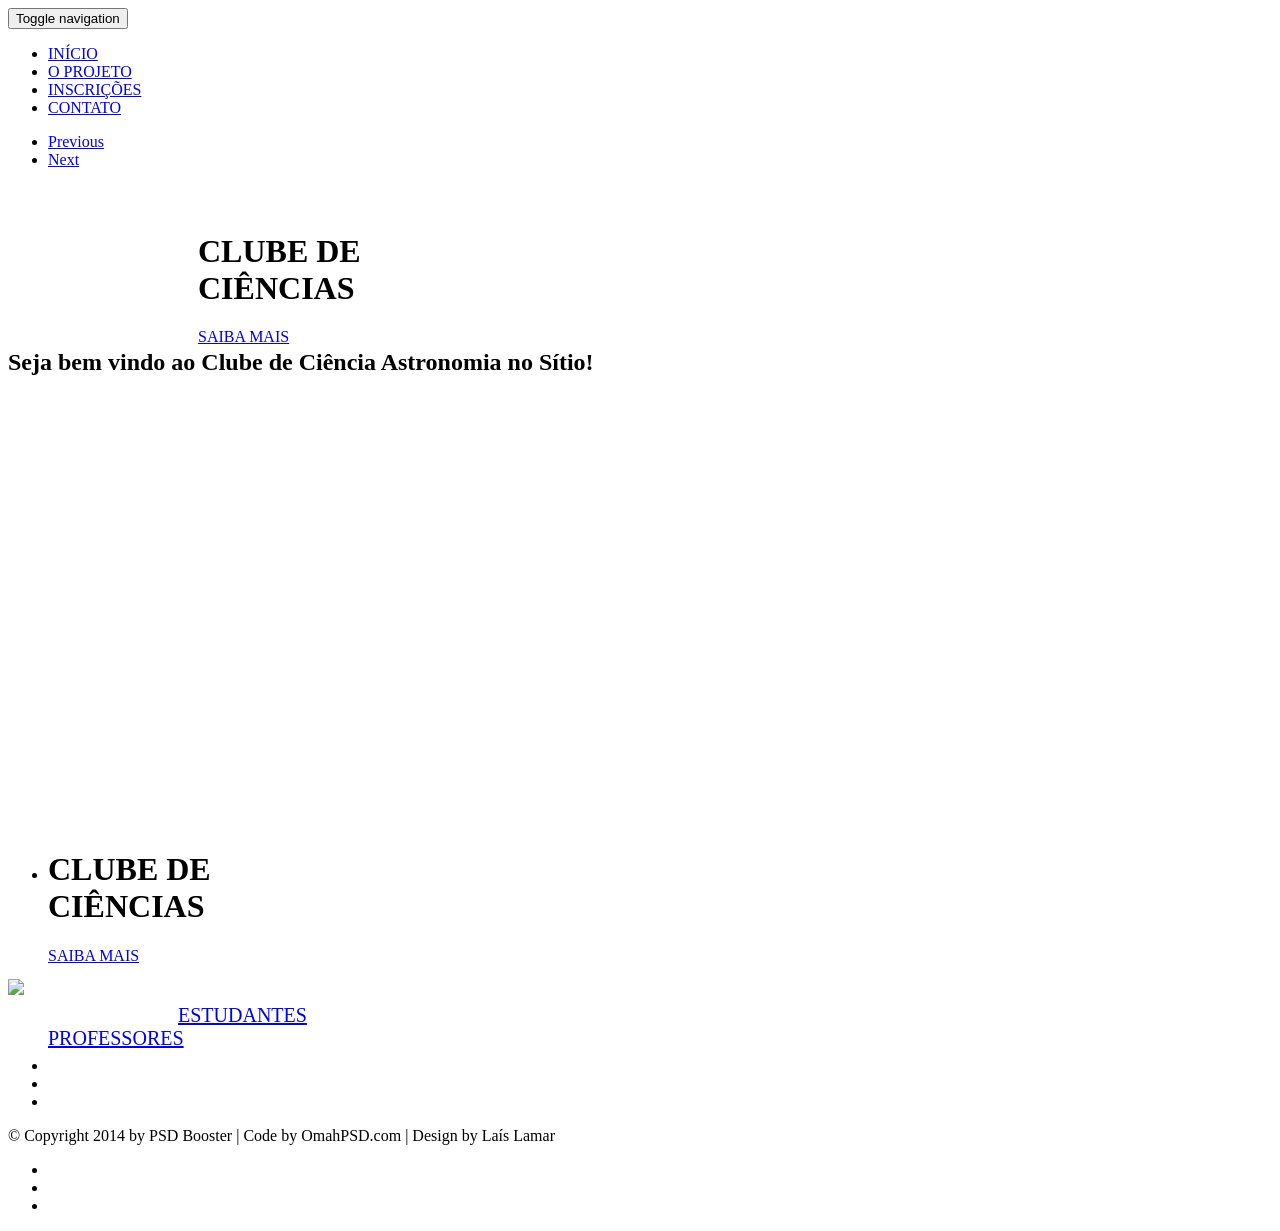
==== index.html @ d0e1f004 "Add files via upload" ====
<!DOCTYPE html>
<html lang="en">
  <head>
    <meta charset="utf-8">
    <meta name="viewport" content="width=device-width, initial-scale=1.0">
    <meta name="description" content="">
    <meta name="author" content="">

    <title>Clube de Ciências</title>

    <!-- Bootstrap core CSS -->
    <link href="css/bootstrap.css" rel="stylesheet">
    <link href="component/font-awesome-4.1.0/css/font-awesome.min.css" rel="stylesheet">
    <link href="component/jqBootstrapValidation-1.3.7/bootstrapValidator.css" rel="stylesheet">
    <link href="component/flexslider/flexslider.css" rel="stylesheet">
    <link href="component/animate/animate.min.css" rel="stylesheet">
    <!-- Add custom CSS here -->
	 
    <link href="css/style.css" rel="stylesheet">
		<!--[if lt IE 9]><script src="assets/js/ie8-responsive-file-warning.js"></script><![endif]-->
		<!-- HTML5 shim and Respond.js IE8 support of HTML5 elements and media queries -->
		<!--[if lt IE 9]>
		  <script src="https://oss.maxcdn.com/html5shiv/3.7.2/html5shiv.min.js"></script>
		  <script src="https://oss.maxcdn.com/respond/1.4.2/respond.min.js"></script>
<![endif]-->
  </head>

  <body id="home">
 
<div id="boxWrapp">
	<nav class="navbar navbar-default navbar-fixed-top" role="navigation">
	  <div class="container">
		<!-- Brand and toggle get grouped for better mobile display -->
		<div class="navbar-header">
		  <button type="button" class="navbar-toggle" data-toggle="collapse" data-target="#bs-example-navbar-collapse-1">
			<span class="sr-only">Toggle navigation</span>
			<span class="icon-bar"></span>
			<span class="icon-bar"></span>
			<span class="icon-bar"></span>
		  </button>
		  <!--<a class="navbar-brand" href="#"><img src="img/EE4krJm.png" alt="sitename" /></a>-->
		</div>

		<!-- Collect the nav links, forms, and other content for toggling -->
		<div class="collapse navbar-collapse" id="bs-example-navbar-collapse-1">
		  <ul class="nav navbar-nav navbar-right">
			<li class="current"><a href="#home">INÍCIO</a></li>
			<li><a href="#about">O PROJETO</a></li>
			<li><a href="#work">INSCRIÇÕES</a></li>
			<!--<li><a href="#team">EQUIPE</a></li>-->
			<li><a href="#contact">CONTATO</a></li>
		  </ul>
		</div><!-- /.navbar-collapse -->
	  </div><!-- /.container-fluid -->
	</nav><!-- end nav -->
	<!-- content -->
	<header style="height: 697px;">		
		<div class="main-head">
			<div class="container">
				<div class="row">
					<div class="col-lg-12">
						<div id="flex-slide" class="flexslider flex-control">
							<ul class="slides">
								<li style="width: 100%; float: left; margin-right: -100%; position: relative; display: block; z-index: 2; opacity: 1;" class="flex-active-slide">
									<h1 class="delay1 animated showAnimet fadeInRight" data-animated-in="fadeInRight" data-animated-out="fadeOutRight" style="margin-left: 150px;
margin-top: 100px;
								">            CLUBE DE<br>CIÊNCIAS</h1>									
<a href="#about" class="btn btn-clear btn-lg delay5 animated showAnimet aboutMore fadeInRight" data-animated-in="fadeInRight" data-animated-out="fadeOutRight" style="
margin-left: 150px;
margin-top: 20px;
">SAIBA MAIS</a>								</li><!--end item-->
							</ul>
						<ol class="flex-control-nav flex-control-paging"></ol><ul class="flex-direction-nav"><li><a class="flex-prev flex-disabled" href="#" tabindex="-1">Previous</a></li><li><a class="flex-next flex-disabled" href="#" tabindex="-1">Next</a></li></ul></div><!-- flexslider -->
					</div><!-- end col -->
				</div><!-- end row -->
			</div><!-- end container -->
			</div><!--end main slider-->
		</header>		<div class="main-head">
			<div class="container">
				<div class="row">
					<div class="col-lg-12">
						<div id="flex-slide" class="flexslider flex-control">
							<ul class="slides">
								<li>
									<h1 class="delay1 animated showAnimet" data-animated-in="fadeInRight" data-animated-out="fadeOutRight">            CLUBE DE<br>CIÊNCIAS</h1>
									<a href="#about" class="btn btn-clear btn-lg delay5 animated showAnimet aboutMore" data-animated-in="fadeInRight" data-animated-out="fadeOutRight">SAIBA MAIS</a>
								</li><!--end item-->
							</ul>
						</div><!-- flexslider -->
					</div><!-- end col -->
				</div><!-- end row -->
			</div><!-- end container -->
			</div><!--end main slider-->
		</div><!-- end main head -->
	</header>
	<!-- end content -->
	
	<!-- content -->
	<section class="page" id="about">
		<img src="/free-html-modest-landing-page/img/ladinho-2-1@1x.svg" style="
		margin-top: -72px;
		height: auto;
	">		<div class="container">
			<div class="row">
				<div class="col-lg-12">
					<div class="build title-page">
						<h2 class="color-a" style="
    color: black;
    margin-top: -650px;
">Seja bem vindo ao Clube de Ciência Astronomia no Sítio!</h2>
					</div><!-- end build -->
				</div><!-- end col -->
			</div><!-- end row -->
			<div class="row">
					<div class="build stuff">
						<p style="
    margin-top: -600px;
">Unidos pela paixão à Ciência e à Astronomia, juntos iremos explorar o Universo para melhor entendê-lo: de planetas distantes à luas exóticas; de galáxias gigantes à buracos negros supermassivos; de cometas brilhantes à asteroides interestelares; de berçários estelares à estrelas moribundas; tudo que acontece no imenso e misterioso Cosmos estará ao nosso alcance!<br><br>

Todas as terças feiras iremos nos reunir virtualmente para assistir aulas, palestras, sessões virtuais de planetário, fazer observação astronômica e aprender com as oficinas e atividades, e assim entender como a Ciência explica nosso lugar no Universo. Além disso, ainda teremos um fórum virtual onde poderemos interagir a qualquer momento, discutindo notícias recentes ou temas quentes da Astronomia como a vida fora da Terra ou a existência de múltiplos universos.<br><br> 

Se você gosta de Astronomia, de olhar para o céu estrelado, de olhar a Lua ou observar chuvas de meteoros e quer entender mais sobre tudo isso, chegou ao lugar certo! Junte-se ao nosso Clube! Venha aprender Ciência e descobrir até onde o conhecimento já nos levou e explorar os limites e fronteiras do desconhecido! </p>
					</div><!-- end build -->
				</div><!-- end col -->
				
			</div><!-- end row -->
		</div><!-- end container -->
	</section>
		<!-- content -->
		
		<section class="page-color" id="work">
			<div class="container">
				<div class="row">
					<div class="col-lg-12">
						<div class="build title-page">
							<h2 class="color-a" style="
    margin-top: -40px;
    margin-left: 260px;
	color: white;
">INSCRIÇÕES</h2>
						</div><!-- end build -->
					</div><!-- end col -->
				</div><!-- end row -->
				
				<div class="row">
					<div class="col-xs-6 col-sm-6 col-md-4 col-lg-4 mywork"style="display: block;margin-left: -30px;">
						<a href="https://form.jotform.com/clubedecienciasastro/clubedeciencias-estudante" class="btn btn-clear btn-lg"style="margin-left: 200px;margin-top: 20px;font-size: 20px;">ESTUDANTES</a>
						<!--<div class="build">
						<div class="folio">
							<div class="hcaption">
							   <div class="myToggle"></div>
								<div class="attr-icon">
									<div class="caption">
										<a href="https://form.jotform.com/clubedecienciasastro/clubedeciencias-estudante"><span class="fa fa-plus fa-2x"></span></a>
									</div>
								</div>
								<div class="attr-cap">
									<div class="main-cap">
										<a href="https://form.jotform.com/clubedecienciasastro/clubedeciencias-estudante"><h3>ESTUDANTES</h3></a>
									</div>
								</div>
							<img src="img/EE4krJm.png" alt="folio">
							</div>
						</div>
						</div>-->
					</div><!-- end col -->
					<div class="col-xs-6 col-sm-6 col-md-4 col-lg-4 mywork">
						<a href="https://form.jotform.com/clubedecienciasastro/clubedeciencias-estudante" class="btn btn-clear btn-lg" style="margin-left: 40px;margin-top: 20px;font-size: 20px;">PROFESSORES</a>						<!--<div class="build">
						<div class="folio">
							<div class="hcaption">
							   <div class="myToggle"></div>
								<div class="attr-icon">
									<div class="caption onHover">
										<a href="https://form.jotform.com/clubedecienciasastro/clubedeciencias-professor"><span class="fa fa-plus fa-2x"></span></a>
									</div>
								</div>
								<div class="attr-cap">
									<div class="main-cap animated onHoverCap" data-animatedin="fadeInUp" data-animatedout="fadeOutDown">
										<a href="https://form.jotform.com/clubedecienciasastro/clubedeciencias-professor"><h3>PROFESSORES</h3></a>
									</div>
								</div>
							<img src="img/portfolio/f2.jpg" alt="folio">
							</div>
						</div>
						</div>-->
					</div><!-- end col -->
					
				</section>			
		
<!--	<section class="page" id="team">
		<div class="container">
			<div class="row">
				<div class="col-lg-12">
					<div class="build title-page text-left">
						<h2 class="color-a" style="
    margin-top: -40px;
    color: white;
">NOSSA EQUIPE</h2>
					</div>
				</div>
			</div>
			<div class="row">
				<div class="col-md-3 col-lg-3">
					<div class="build team">
						<div class="team-pict">
							<div class="hcaption">
							<div class="myToggle"></div>
							<div class="attr-icon">
								<div class="caption animated onHover" data-animatedin="zoomInUp" data-animatedout="zoomOutDown">
									<ul class="list-inline team-social">
										<li><a href="#"><i class="fa fa-twitter"></i></a></li>
										<li><a href="#"><i class="fa fa-facebook"></i></a></li>
										<li><a href="#"><i class="fa fa-linkedin"></i></a></li>
									</ul>
								</div>
							</div>
								<img src="img/team/team1.jpg" alt="sitename" />
							</div>
						</div>
						<div class="team-attr">
							<h3>GLORIA BROMLEY</h3>
							<p>CEO and Founder</p>
						</div>
					</div>
				</div>
				<div class="col-md-3 col-lg-3">
					<div class="build team">
						<div class="team-pict">
							<div class="hcaption">
							<div class="myToggle"></div>
							<div class="attr-icon">
								<div class="caption animated onHover" data-animatedin="zoomInUp" data-animatedout="zoomOutDown">
									<ul class="list-inline team-social">
										<li><a href="#"><i class="fa fa-twitter"></i></a></li>
										<li><a href="#"><i class="fa fa-facebook"></i></a></li>
										<li><a href="#"><i class="fa fa-linkedin"></i></a></li>
									</ul>
								</div>
							</div>
								<img src="img/team/team2.jpg" alt="sitename" />
							</div>
						</div>
						<div class="team-attr">
							<h3>PAUL TORRES</h3>
							<p>Head of Development</p>
						</div>
					</div>
				</div>
				<div class="col-md-3 col-lg-3">
					<div class="build team">
						<div class="team-pict">
							<div class="hcaption">
							<div class="myToggle"></div>
							<div class="attr-icon">
								<div class="caption animated onHover" data-animatedin="zoomInUp" data-animatedout="zoomOutDown">
									<ul class="list-inline team-social">
										<li><a href="#"><i class="fa fa-twitter"></i></a></li>
										<li><a href="#"><i class="fa fa-facebook"></i></a></li>
										<li><a href="#"><i class="fa fa-linkedin"></i></a></li>
									</ul>
								</div>
							</div>
								<img src="img/team/team3.jpg" alt="sitename" />
							</div>
						</div>
						<div class="team-attr">
							<h3>JUDITH GILLETTE</h3>
							<p>Graphic Designer</p>
						</div>
					</div>
				</div>
				<div class="col-md-3 col-lg-3">
					<div class="build team">
						<div class="team-pict">
							<div class="hcaption">
							<div class="myToggle"></div>
							<div class="attr-icon">
								<div class="caption animated onHover" data-animatedin="zoomInUp" data-animatedout="zoomOutDown">
									<ul class="list-inline team-social">
										<li><a href="#"><i class="fa fa-twitter"></i></a></li>
										<li><a href="#"><i class="fa fa-facebook"></i></a></li>
										<li><a href="#"><i class="fa fa-linkedin"></i></a></li>
									</ul>
								</div>
							</div>
								<img src="img/team/team4.jpg" alt="sitename" />
							</div>
						</div>
						<div class="team-attr">
							<h3>DELORES REED</h3>
							<p>Client Service Director</p>
						</div>
					</div>
				</div>
			</div>
		</div>
	</section>end content -->
	<!-- end content -->

	<!-- content -->
	<section class="page" id="contact">
		<div class="container">
			<div class="row">
				<div class="build title-page text-left">
					<h2 class="color-a" style="
margin-top: -40px;
color: white;
">CONTATO</h2>

				</div><!-- end build -->
			</div><!-- end row -->
		</div><!-- end container -->
		<div class="container">
			<ul class="list-inline contact-social">
				<li><a href="mailto:clubedecienciasastro@gmail.com"><i class="fa fa-envelope"></i></a></li>
				<li><a href="https://www.facebook.com/astronomianositio"><i class="fa fa-facebook"></i></a></li>
				<li><a href="https://www.instagram.com/astronomianositio/"><i class="fa fa-instagram"></i></a></li>
			</ul>
			<script type="text/javascript" src="https://form.jotform.com/jsform/211655538143657"></script>		</div><!-- end container -->
</section>

	<!-- content -->
	<footer>
		<div class="container">
			
			<div class="row">
				<div class="col-lg-6">
					<div class="build cpright text-left">
						<p>&copy; Copyright 2014 by PSD Booster | Code by OmahPSD.com | Design by Laís Lamar</p>
					</div><!-- end build -->
				</div><!-- end col -->
				<div class="col-lg-6">
					<div class="build socMed text-right">
						<ul class="list-inline">
							<li><a href="mailto:clubedecienciasastro@gmail.com"><i class="fa fa-envelope"></i></a></li>
				<li><a href="https://www.facebook.com/astronomianositio"><i class="fa fa-facebook"></i></a></li>
				<li><a href="https://www.instagram.com/astronomianositio/"><i class="fa fa-instagram"></i></a></li>
						</ul>
					</div><!-- end build -->
				</div><!-- end col -->
			</div><!-- end row -->
			
		</div><!-- end container -->
	</footer>
	<!-- end content -->
			
</div>
   <!-- JavaScript -->
    <script src="js/jquery-1.11.0.min.js"></script>
    <script src="js/bootstrap.min.js"></script>
	<script src="js/less-1.7.0.min.js"></script>
	<script type="text/javascript" src="component/jQuery-One-Page-Nav/jquery.nav.js"></script>
    <script src="component/jquery.inview/jquery.inview.min.js"></script>
    <script src="component/backstretch/jquery.backstretch.min.js"></script>
	<script src="component/jqBootstrapValidation-1.3.7/jqBootstrapValidation-1.3.7.min.js"></script>
	<script src="component/flexslider/jquery.flexslider-min.js"></script>
    <script src="js/flexsliderCustom.js"></script>
    <script src="js/script.js"></script>

    <!-- Custom JavaScript for the Side Menu and Smooth Scrolling -->
  </body>

</html>
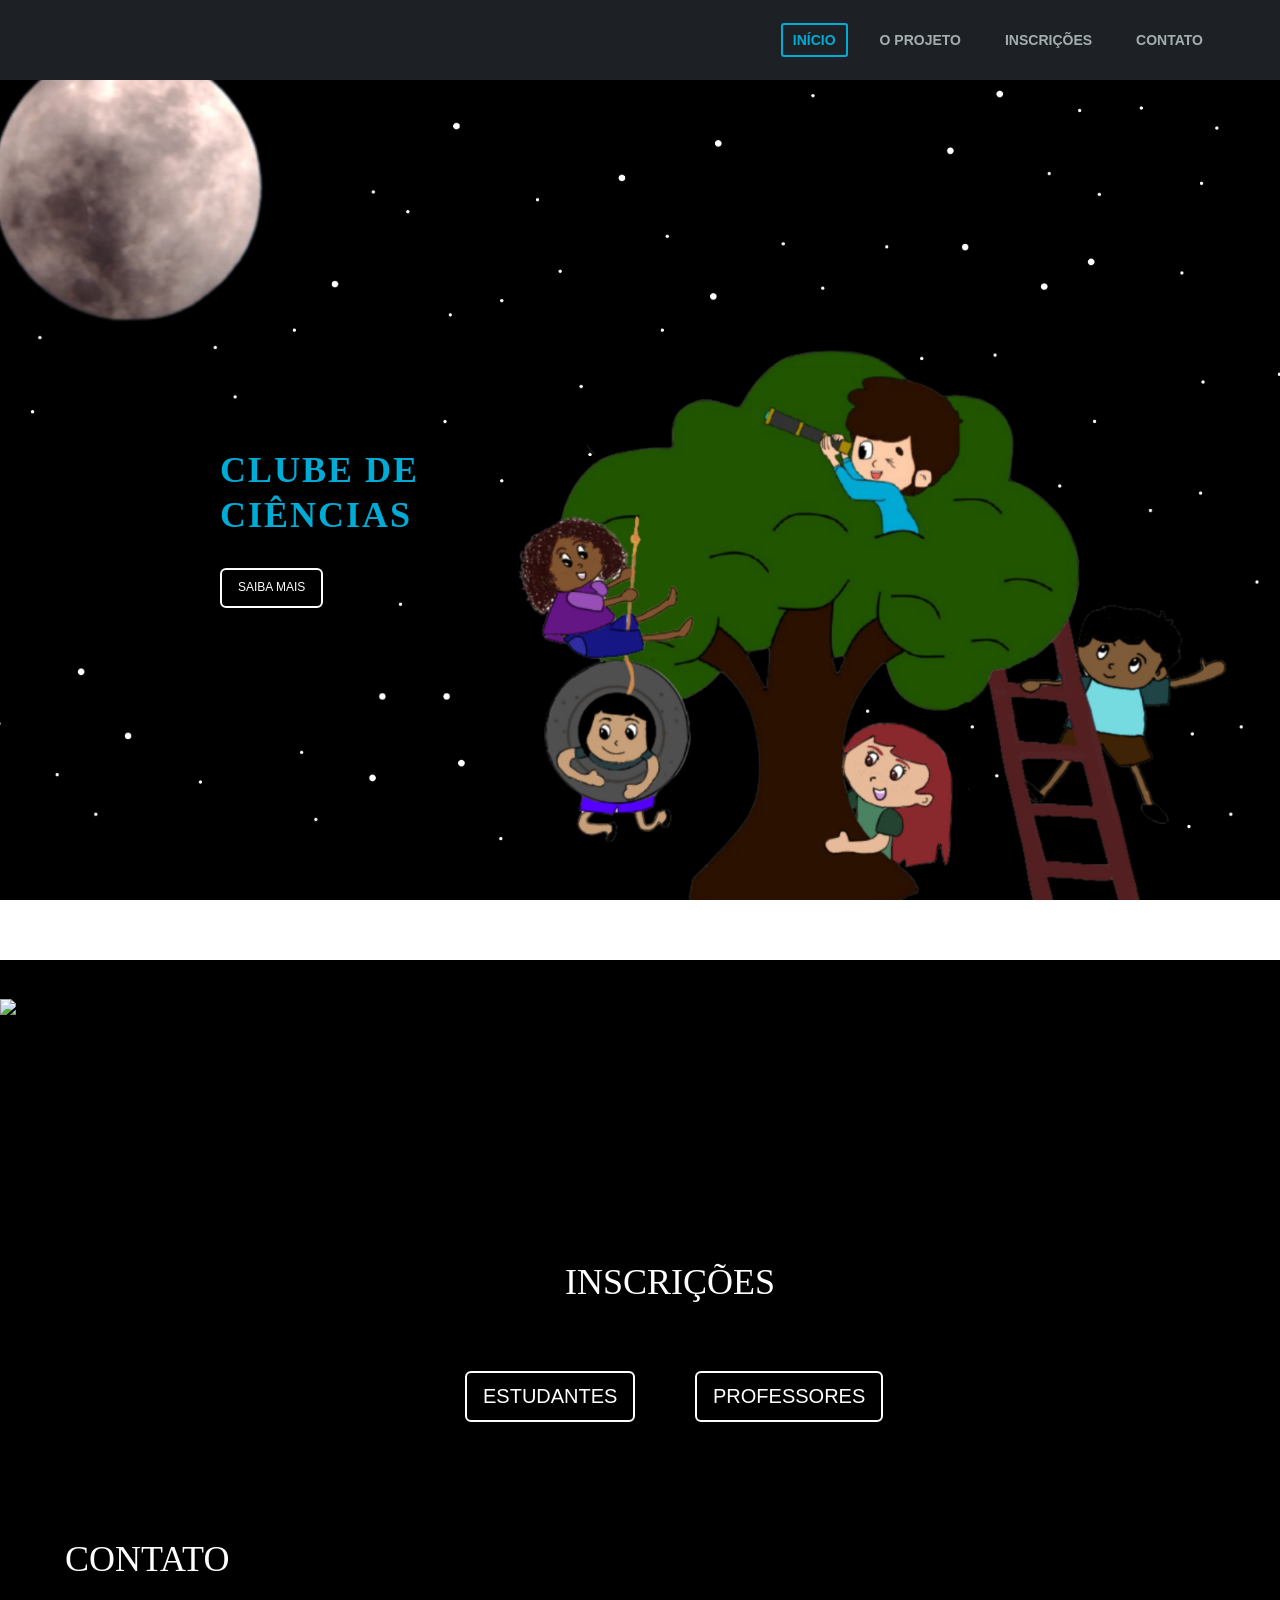
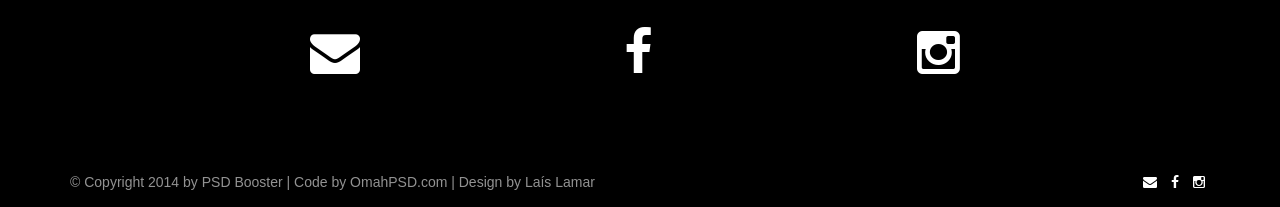
==== commit 78c531f5: "Update index.html" ====
--- a/index.html
+++ b/index.html
@@ -97,7 +97,7 @@
 	
 	<!-- content -->
 	<section class="page" id="about">
-		<img src="/free-html-modest-landing-page/img/ladinho-2-1@1x.svg" style="
+		<img src="/free-html-modest-landing-page/img/ladinho-2-1@1x.png" style="
 		margin-top: -72px;
 		height: auto;
 	">		<div class="container">
@@ -360,4 +360,4 @@
     <!-- Custom JavaScript for the Side Menu and Smooth Scrolling -->
   </body>
 
-</html>+</html>
--- a/component/jqBootstrapValidation-1.3.7/bootstrapValidator.css
+++ b/component/jqBootstrapValidation-1.3.7/bootstrapValidator.css
@@ -0,0 +1,17 @@
+/**
+ * BootstrapValidator (https://github.com/nghuuphuoc/bootstrapvalidator)
+ *
+ * A jQuery plugin to validate form fields. Use with Bootstrap 3
+ *
+ * @author      http://twitter.com/nghuuphuoc
+ * @copyright   (c) 2014 Nguyen Huu Phuoc
+ * @license     MIT
+ */
+.control .help-block {
+  margin-bottom: 0; 
+  color:red;
+  font-style:italic;
+  }
+.control .help-block ul{
+list-style:none;
+}
--- a/css/style.css
+++ b/css/style.css
@@ -0,0 +1,704 @@
+@font-face{
+    font-family:OpenSans;
+    src:url(../css/OpenSans-Regular.ttf) format('truetype')
+}
+
+@font-face{
+    font-family:QuattrocentoSans-Bold;
+    src:url(../css/QuattrocentoSans-Bold.ttf) format('truetype')
+}
+
+@font-face{
+    font-family:QuattrocentoSans-Regular;
+    src:url(../css/QuattrocentoSans-Regular.ttf) format('truetype')
+}
+
+/* Works on Firefox */
+* {
+    scrollbar-width: thin;
+    scrollbar-color: #00ACD6 black;
+  }
+  
+  /* Works on Chrome, Edge, and Safari */
+  *::-webkit-scrollbar {
+    width: 10px;
+  }
+  
+  *::-webkit-scrollbar-track {
+    background: black;
+  }
+  
+  *::-webkit-scrollbar-thumb {
+    background-color: #00ACD6;
+    border-radius: 20px;
+    border: 3px solid black;
+  }
+
+.metro .col-xs-1,.metro .col-sm-1,.metro .col-md-1,.metro .col-lg-1,.metro .col-xs-2,.metro .col-sm-2,.metro .col-md-2,.metro .col-lg-2,.metro .col-xs-3,.metro .col-sm-3,.metro .col-md-3,.metro .col-lg-3,.metro .col-xs-4,.metro .col-sm-4,.metro .col-md-4,.metro .col-lg-4,.metro .col-xs-5,.metro .col-sm-5,.metro .col-md-5,.metro .col-lg-5,.metro .col-xs-6,.metro .col-sm-6,.metro .col-md-6,.metro .col-lg-6,.metro .col-xs-7,.metro .col-sm-7,.metro .col-md-7,.metro .col-lg-7,.metro .col-xs-8,.metro .col-sm-8,.metro .col-md-8,.metro .col-lg-8,.metro .col-xs-9,.metro .col-sm-9,.metro .col-md-9,.metro .col-lg-9,.metro .col-xs-10,.metro .col-sm-10,.metro .col-md-10,.metro .col-lg-10,.metro .col-xs-11,.metro .col-sm-11,.metro .col-md-11,.metro .col-lg-11,.metro .col-xs-12,.metro .col-sm-12,.metro .col-md-12,.metro .col-lg-12{
+    position:relative;
+    min-height:1px;
+    padding-left:0;
+    padding-right:0
+}
+
+.bg-a{
+    background:#00ACD6
+}
+
+.color-a{
+    color:#00ACD6
+}
+
+.bg-trans{
+    background:#00ACD6
+}
+
+body{
+    background-position:center
+}
+
+body p{
+    color:#8d8f92
+}
+
+img{
+    max-width:100%
+}
+
+.hidding{
+    visibility:hidden
+}
+
+.visible{
+    visibility:visible
+}
+
+.build{
+    padding:15px 0;
+    position:relative
+}
+
+.page{
+    padding:72px 0 71px;
+    position:relative;
+    background:#000;
+    overflow:hidden;
+}
+
+.page-color {
+    padding: 72px 280px 71px;
+    position: relative;
+    background: #000;
+    overflow: hidden;
+}
+
+.page-color .title-page h2{
+    color:#fff;
+    border-color:#4e5a62
+}
+
+a.btn-clear{
+    border:2px solid #fff
+}
+
+.navbar{
+    margin:0;
+    border:0;
+    border-radius:0;
+    min-height:inherit
+}
+
+.navbar-default .navbar-nav>li>a{
+    color:#fff
+}
+
+.navbar-brand{
+    height:auto;
+    padding:24px 0
+}
+
+.navbar-nav>li>a{
+    padding-top:5px;
+    padding-bottom:5px;
+    padding-right:10px;
+    padding-left:10px;
+    margin:23px 10px;
+    border:2px solid transparent;
+    border-radius:3px
+}
+
+.navbar-default .navbar-nav>li>a{
+    color:#a4aead;
+    font-weight:700
+}
+
+.navbar-nav>li.current>a{
+    border-color:#00ACD6;
+    color:#00ACD6
+}
+
+.navbar-default .navbar-nav>li>a:hover,.navbar-default .navbar-nav>li>a:focus{
+    border-color:#5b6168;
+    color:#a4aead
+}
+
+.navbar-default{
+    background-color:#1d2126;
+    border-color:none
+}
+
+/*.delay1{
+    -webkit-animation-delay:100ms;
+    -moz-animation-delay:100ms;
+    -ms-animation-delay:100ms;
+    -o-animation-delay:100ms
+}
+
+.delay2{
+    -webkit-animation-delay:200ms;
+    -moz-animation-delay:200ms;
+    -ms-animation-delay:200ms;
+    -o-animation-delay:200ms
+}
+
+.delay3{
+    -webkit-animation-delay:300ms;
+    -moz-animation-delay:300ms;
+    -ms-animation-delay:300ms;
+    -o-animation-delay:300ms
+}
+
+.delay4{
+    -webkit-animation-delay:400ms;
+    -moz-animation-delay:400ms;
+    -ms-animation-delay:400ms;
+    -o-animation-delay:400ms
+}
+
+.delay5{
+    -webkit-animation-delay:500ms;
+    -moz-animation-delay:500ms;
+    -ms-animation-delay:500ms;
+    -o-animation-delay:500ms
+}
+
+.delay6{
+    -webkit-animation-delay:600ms;
+    -moz-animation-delay:600ms;
+    -ms-animation-delay:600ms;
+    -o-animation-delay:600ms
+}
+
+.delay7{
+    -webkit-animation-delay:700ms;
+    -moz-animation-delay:700ms;
+    -ms-animation-delay:700ms;
+    -o-animation-delay:700ms
+}
+
+.delay8{
+    -webkit-animation-delay:800ms;
+    -moz-animation-delay:800ms;
+    -ms-animation-delay:800ms;
+    -o-animation-delay:800ms
+}
+
+.delay9{
+    -webkit-animation-delay:900ms;
+    -moz-animation-delay:900ms;
+    -ms-animation-delay:900ms;
+    -o-animation-delay:900ms
+}
+
+.delay10{
+    -webkit-animation-delay:1000ms;
+    -moz-animation-delay:1000ms;
+    -ms-animation-delay:1000ms;
+    -o-animation-delay:100ms
+}*/
+
+#flex-slide{
+    background:0 0;
+    border:0;
+    /*webkit-border-radius:0;*/
+    -moz-border-radius:0;
+    -o-border-radius:0;
+    border-radius:0;
+    -webkit-box-shadow:none;
+    -moz-box-shadow:none;
+    -o-box-shadow:none;
+    box-shadow:none
+}
+
+#flex-slide .flex-control-nav{
+    text-align:right
+}
+
+#flex-slide .flex-direction-nav{
+    display:none
+}
+
+#flex-slide .flex-control-paging li a{
+    background:rgba(0,0,0,0);
+    border:1px solid #fff
+}
+
+#flex-slide .flex-control-paging li a.flex-active{
+    background:#fff
+}
+
+@import url('https://fonts.googleapis.com/css2?family=Indie+Flower&display=swap');
+
+#flex-slide .slides li h1{
+    font-family: 'Indie Flower', cursive;    
+    font-weight:900;
+    line-height: 45px;
+    letter-spacing: 2px;
+    color: #00ACD6;
+}
+
+#flex-slide .slides li p{
+    padding:12px 0
+}
+
+#flex-slide .slides li a.btn-clear{
+    margin-right:5px
+}
+
+a.btn-clear{
+    font-size:12px;
+    color:#fff
+}
+
+a.btn-clear:hover{
+    color:#fff;
+    border-color:#00ACD6;
+    background:#00ACD6
+}
+
+.main-head{
+    color:#fff;
+    width:100%;
+    height:auto;
+    position:relative;
+    top:60%;
+    -webkit-transform:translate(0,-60%);
+    -moz-transform:translate(0,-60%);
+    -ms-transform:translate(0,-60%);
+    -o-transform:translate(0,-60%);
+    transform:translate(0,-60%);
+    overflow:hidden
+}
+
+.title-page{
+    padding-bottom:48px
+}
+
+.title-page h2 {
+    font-family: 'Indie Flower', cursive;
+    margin: 0;
+    margin-top: -1680px;
+    padding-left: 10px;
+    color: #000;
+    font-size: 36px;
+    font-weight: 500;
+    position: absolute;
+}
+
+.title-page img{
+    margin:20px 0
+}
+
+.title-page p{
+    color:#7A7A7A;
+    line-height:36px
+}
+
+.title-page p strong{
+    font-size:18px
+}
+
+.stuff .stuff-icon{
+    margin:0 auto
+}
+
+.stuff h3{
+    font-size:18px;
+    color:#797979;
+    font-weight:700;
+    margin:24px 0
+}
+
+.stuff p{
+    color: #000;
+    margin: 100px;
+    text-align: center;
+    font-size: 20px;
+    line-height: 24px;
+    font-family: arial;
+    font-weight: bold;
+    margin-top: -1650px;
+}
+
+.stuff article{
+    padding-top:24px
+}
+
+.stuff article:nth-child(1){
+    padding-top:0
+}
+
+p.blur{
+    padding:24px 0
+}
+
+.stuff-border{
+    border-right:1px solid #dedede
+}
+
+ul.my-social li{
+    width:60px;
+    height:60px;
+    padding:0;
+    margin-right:-2px
+}
+
+ul.my-social li a{
+    background:#c8cdd0;
+    display:block;
+    height:60px;
+    text-align:center;
+    line-height:70px;
+    color:#fff
+}
+
+ul.my-social li a:hover{
+    background:#d0d5d9
+}
+
+.goal-number{
+    width:48px;
+    height:48px;
+    text-align:center;
+    color:#fff;
+    line-height:48px;
+    font-size:18px;
+    margin-right:15px
+}
+
+.goal-desc{
+    overflow:hidden
+}
+
+.goal-desc h3{
+    margin:0;
+    color:#292f36;
+    font-weight:400
+}
+
+.team-attr{
+    background:#e1e6ea;
+    padding:15px
+}
+
+.team-attr h3{
+    margin:0;
+    font-size:16px;
+    padding:0 0 5px;
+    color:#5a6066
+}
+
+.team-attr p{
+    margin:0;
+    color:#a3a6a9
+}
+
+.team:hover{
+    cursor:pointer
+}
+
+.team:hover .team-attr{
+    background:#3a454d
+}
+
+.team:hover .team-attr h3,.team:hover .team-attr p{
+    color:#fff
+}
+
+ul.team-social li{
+    width:48px;
+    height:48px;
+    padding:0;
+    margin-right:-2px
+}
+
+ul.team-social a{
+    text-align: center;
+    background:#3a454d;
+    display:block;
+    height:48px;
+    line-height:50px;
+    color:#fff
+}
+
+ul.contact-social a{
+    display:block;
+    height:48px;
+    margin-left: 240px;
+    font-size: 50px;
+    letter-spacing: 10px;
+    line-height:0px;
+    color:#fff;
+    background: #000;
+    position: relative;
+}
+
+ul.team-social a:hover{
+    background:#4e5a62
+}
+
+.team .myToggle{
+    background:rgba(255,255,255,.4)
+}
+
+.mywork{
+    display:none
+}
+
+#showLess{
+    display:none
+}
+
+.folio{
+    overflow:hidden
+}
+
+.hcaption{
+    position:relative;
+    height:100%
+}
+
+.myToggle{
+    position:absolute;
+    top:0;
+    left:0;
+    width:100%;
+    height:100%;
+    background:rgba(0,0,0,.4);
+    z-index:77;
+    display:none
+}
+
+.attr-icon{
+    width:100%;
+    height:auto;
+    text-align:center;
+    position:absolute;
+    z-index:88;
+    top:50%;
+    left:0;
+    transform:translate(0,-50%);
+    -webkit-transform:translate(0,-50%);
+    -moz-transform:translate(0,-50%);
+    -ms-transform:translate(0,-50%);
+    -o-transform:translate(0,-50%)
+}
+
+.attr-cap{
+    width:100%;
+    height:auto;
+    position:absolute;
+    z-index:88;
+    bottom:0;
+    left:0
+}
+
+.caption{
+    padding:36px 24px;
+    width:100%;
+    max-width:250px;
+    margin:0 auto
+}
+
+.caption a{
+    color:#fff
+}
+
+.caption a:hover{
+    color:#fff
+}
+
+.main-cap{
+    background:#292f36;
+    padding:18px
+}
+
+.main-cap h3{
+    margin:0;
+    color:#fff;
+    font-size:18px
+}
+
+.service h3{
+    margin:0;
+    padding:30px 0;
+    font-size:17px;
+    font-family:QuattrocentoSans-Bold,sans-serif
+}
+
+.service p{
+    font-size:16px;
+    margin:0;
+    padding:0 0 30px
+}
+
+.feature h3{
+    color:#fff;
+    margin:0;
+    padding:30px 0;
+    font-size:18px;
+    font-family:QuattrocentoSans-Regular,sans-serif
+}
+
+.feature p{
+    font-size:16px;
+    margin:0;
+    padding:0;
+    color:#dcdfe1
+}
+
+.g-map{
+    margin:0 0 30px
+}
+
+.g-map .embed-responsive.embed-responsive-16by9{
+    padding-bottom:30.25%
+}
+
+.contact h3{
+    font-size:18px;
+    font-family:QuattrocentoSans-Bold,sans-serif
+}
+
+.contact p{
+    font-size:16px;
+    margin:0;
+    padding:15px 0
+}
+
+.contact-form{
+    background:#fff;
+    margin-top:-150px;
+    padding-left:30px;
+    padding-right:30px
+}
+
+.contact-form form label{
+    display:block;
+    color:#8d8f92;
+    font-family:QuattrocentoSans-Reguler,sans-serif;
+    font-weight:400
+}
+
+.contact-form form button{
+    display:block;
+    margin-top:30px;
+    font-family:QuattrocentoSans-Reguler,sans-serif;
+    font-size:14px;
+    color:#fff
+}
+
+.contact-form form .form-group{
+    width:49.59%;
+    margin-bottom:30px
+}
+
+.contact-form form .form-group:nth-child(1){
+    padding-right:10px
+}
+
+.contact-form form .form-control{
+    width:100%;
+    background:#ccc;
+    height:45px;
+    -webkit-box-shadow:none;
+    box-shadow:none
+}
+
+.contact-form form textarea.form-control{
+    height:auto
+}
+
+.form-control::-moz-placeholder{
+    color:#929292;
+    opacity:1;
+    font-weight:700
+}
+
+.form-control:-ms-input-placeholder{
+    color:#929292;
+    font-weight:700
+}
+
+.form-control::-webkit-input-placeholder{
+    color:#929292;
+    font-weight:700
+}
+
+footer{
+    background:#000
+}
+
+.cpright p{
+    color:#929292;
+    margin:0
+}
+
+.socMed ul.list-inline{
+    margin:0
+}
+
+.socMed ul.list-inline li a{
+    color:#fff
+}
+
+@media (min-width:240px) and (max-width:767px){
+    .main-head p large{
+        font-size:24px
+    }
+    
+    .main-head h1{
+        font-size:36px;
+        letter-spacing:0;
+        line-height:36px
+    }
+    
+    .service-img{
+        margin-top:0;
+        margin-bottom:0;
+        margin-right:0;
+        position:relative
+    }
+    
+    .caption{
+        padding:24px
+    }
+}
+@media (min-width:240px) and (max-width:480px){
+    header{
+        overflow-y:auto
+    }
+
+    .main-head{
+        height:100%;
+        padding-top:72px
+    }
+    
+    .main-head img{
+        padding:12px 0
+    }
+
+        .main-head a{
+            margin-bottom:48px
+        }
+    }
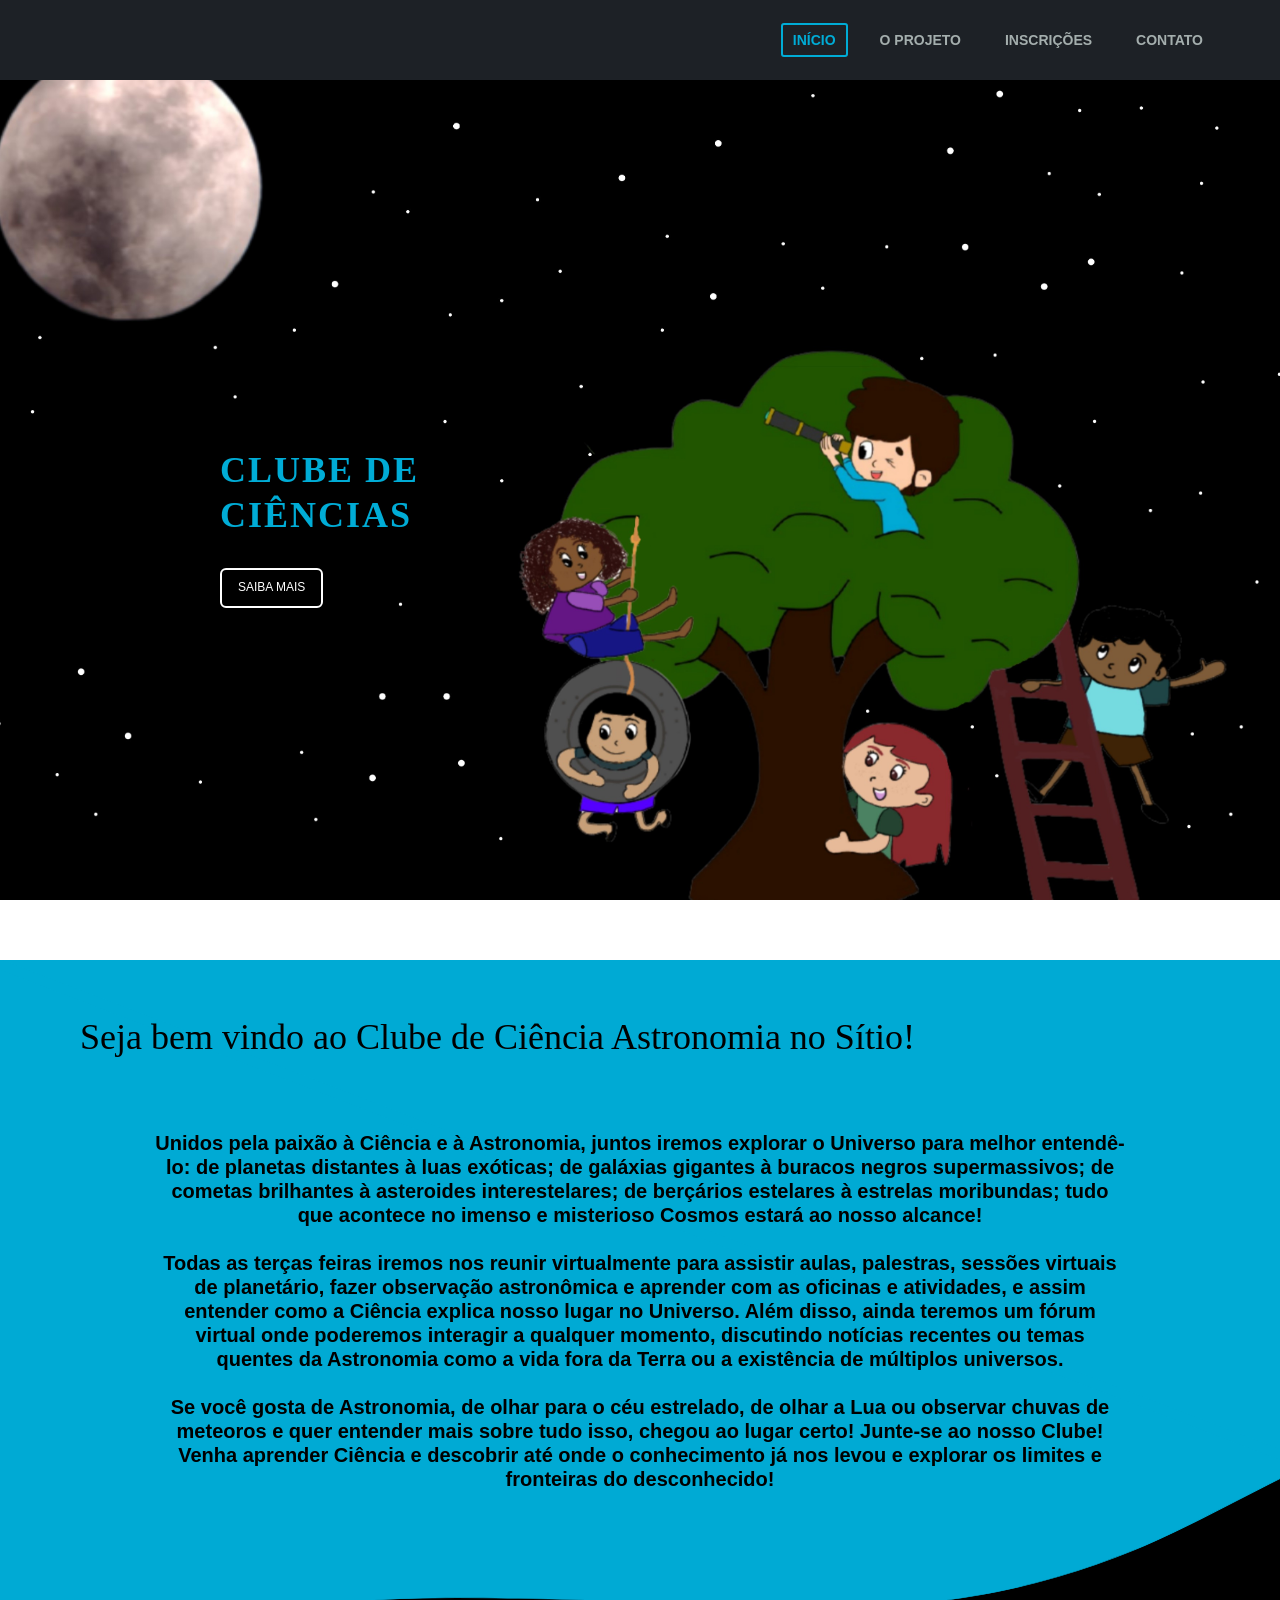
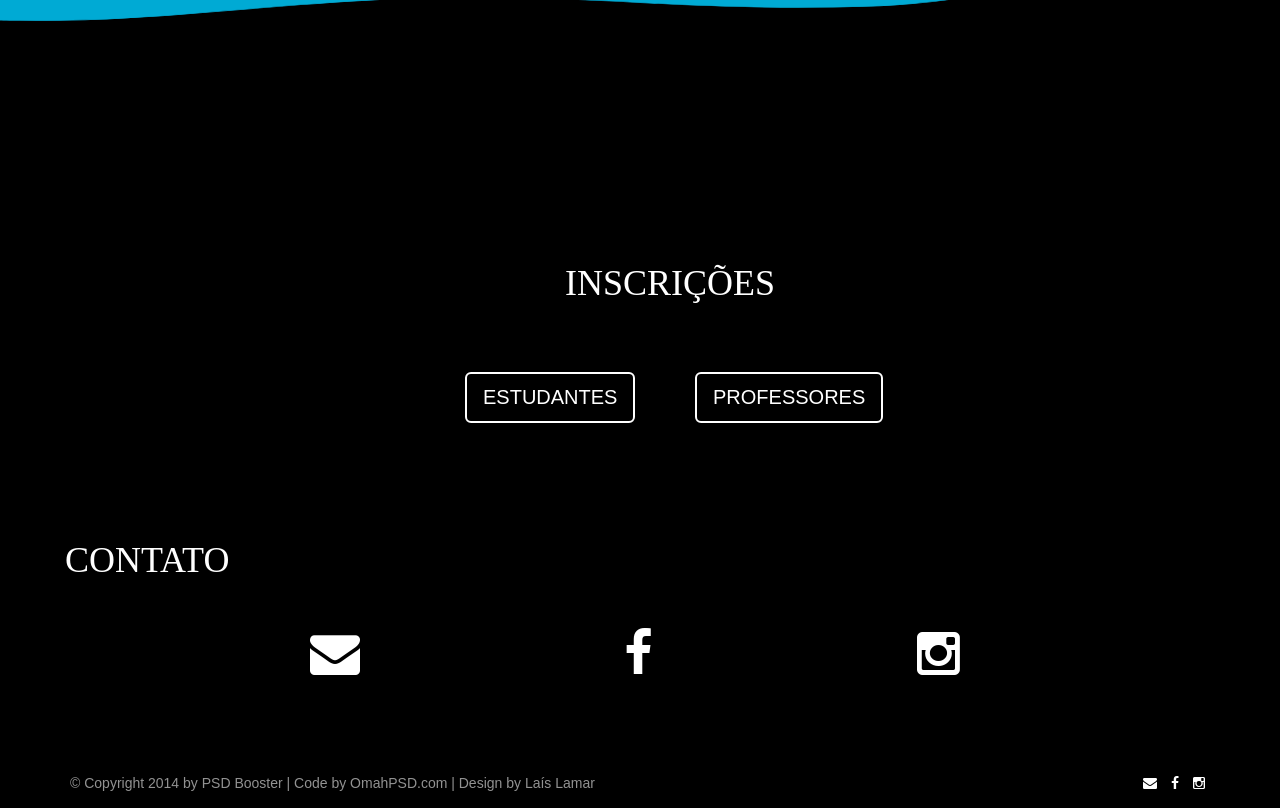
==== commit d75c35bd: "Update index.html" ====
--- a/index.html
+++ b/index.html
@@ -97,7 +97,7 @@
 	
 	<!-- content -->
 	<section class="page" id="about">
-		<img src="/free-html-modest-landing-page/img/ladinho-2-1@1x.png" style="
+		<img src="/img/ladinho-2-1@1x.svg" style="
 		margin-top: -72px;
 		height: auto;
 	">		<div class="container">
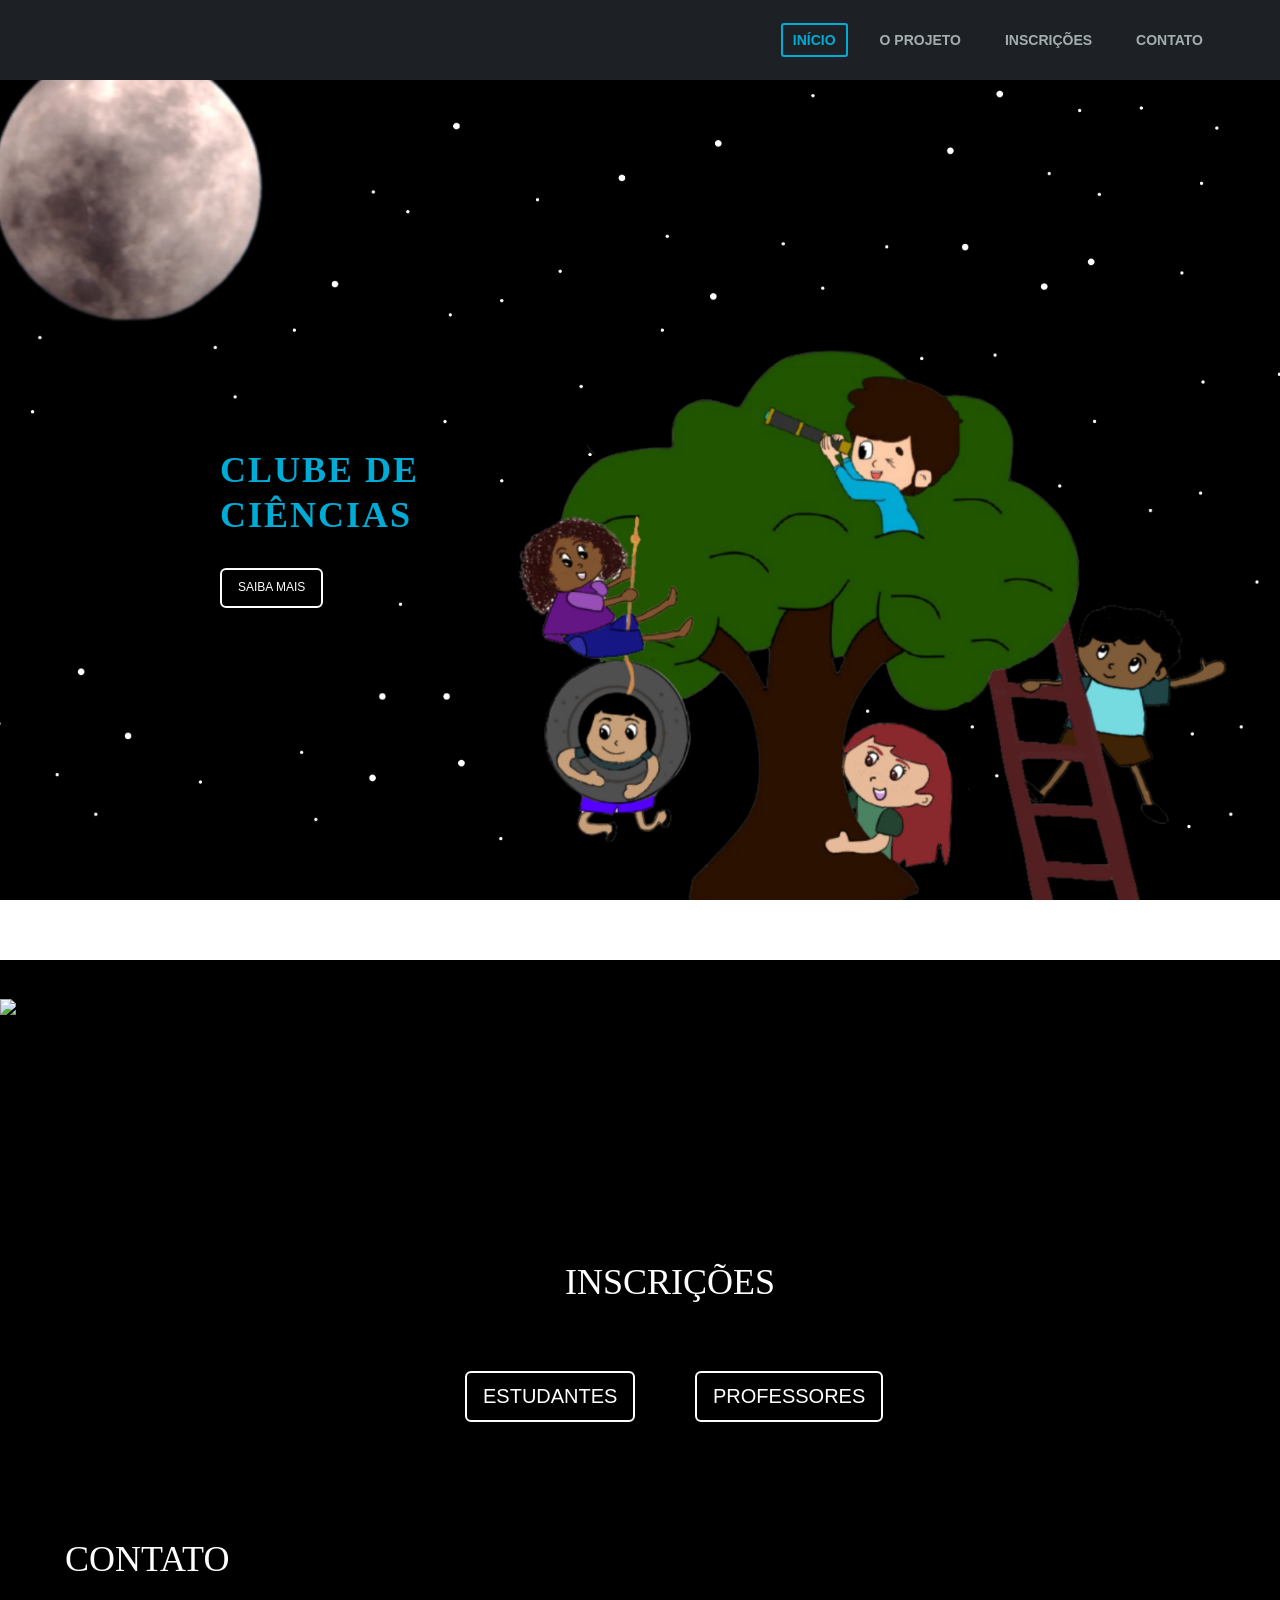
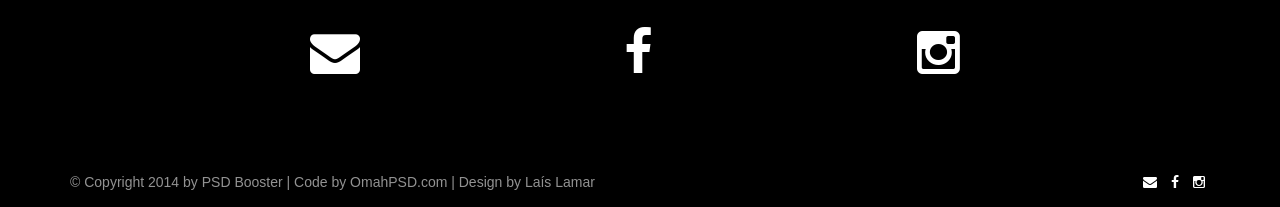
==== commit 131e1c6c: "Update index.html" ====
--- a/index.html
+++ b/index.html
@@ -97,7 +97,7 @@
 	
 	<!-- content -->
 	<section class="page" id="about">
-		<img src="/img/ladinho-2-1@1x.svg" style="
+		<img src="lais-lamar.github.io/img/ladinho-2-1@1x.svg" style="
 		margin-top: -72px;
 		height: auto;
 	">		<div class="container">
